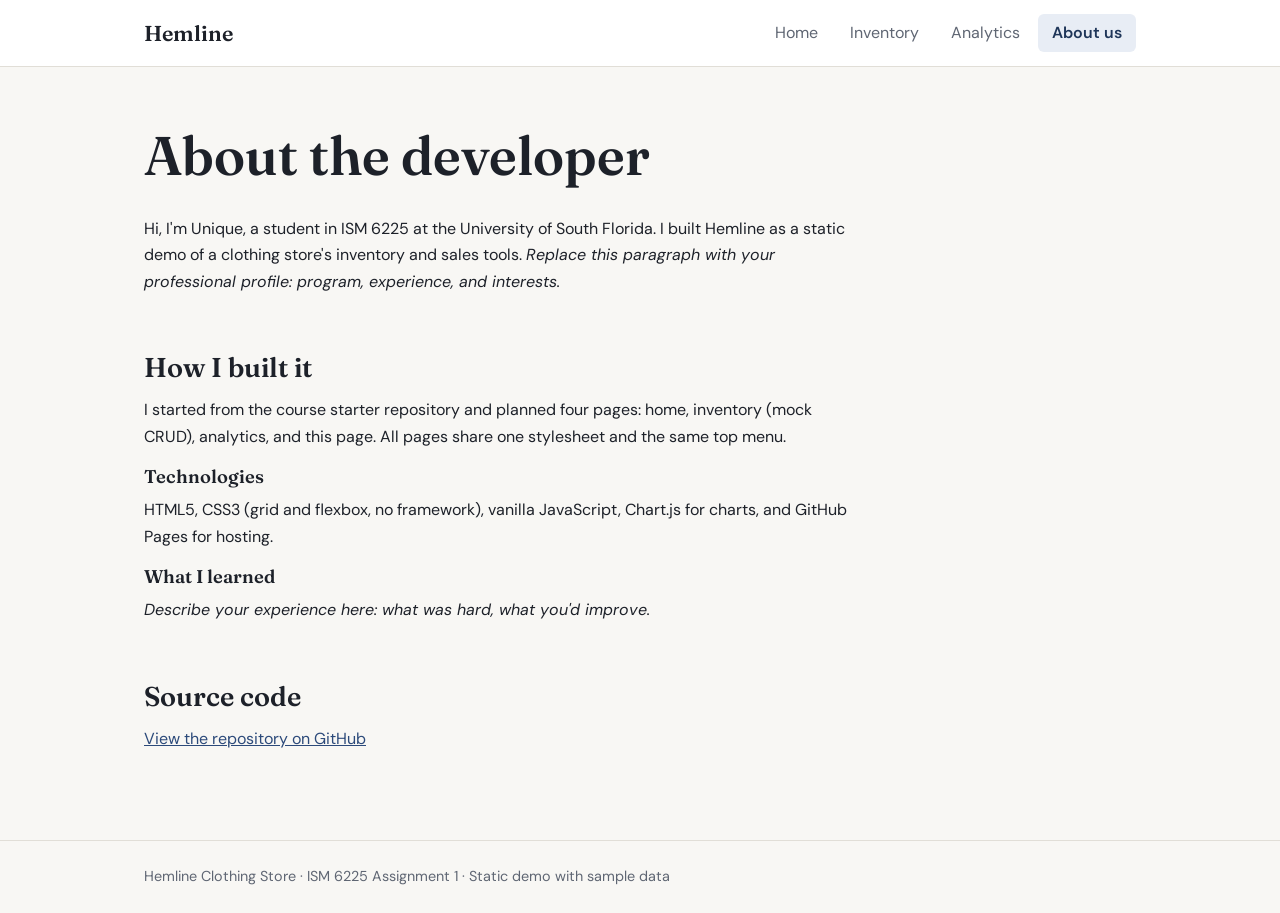
==== aboutus.html @ e070c82b "Add files via upload" ====
<!DOCTYPE html><html lang="en"><head><meta charset="utf-8"><meta name="viewport" content="width=device-width,initial-scale=1">
<title>About us | Hemline Clothing Store</title>
<link rel="preconnect" href="https://fonts.googleapis.com"><link href="https://fonts.googleapis.com/css2?family=DM+Sans:wght@400;600;700&family=Fraunces:wght@600&display=swap" rel="stylesheet">
<link rel="stylesheet" href="css/style.css"></head><body>
<header><div class="wrap"><a class="brand" href="index.html">Hemline</a><nav aria-label="Main">
<a href="index.html">Home</a><a href="inventory.html">Inventory</a><a href="analytics.html">Analytics</a><a href="aboutus.html" aria-current="page">About us</a></nav></div></header><main><div class="wrap">
<h1>About the developer</h1>
<p>Hi, I'm Unique, a student in ISM 6225 at the University of South Florida. I built Hemline as a static demo of a clothing store's inventory and sales tools. <em>Replace this paragraph with your professional profile: program, experience, and interests.</em></p>
<section class="section"><h2>How I built it</h2>
<p>I started from the course starter repository and planned four pages: home, inventory (mock CRUD), analytics, and this page. All pages share one stylesheet and the same top menu.</p>
<h3>Technologies</h3><p>HTML5, CSS3 (grid and flexbox, no framework), vanilla JavaScript, Chart.js for charts, and GitHub Pages for hosting.</p>
<h3>What I learned</h3><p><em>Describe your experience here: what was hard, what you'd improve.</em></p></section>
<section class="section"><h2>Source code</h2><p><a href="https://github.com/YOUR-USERNAME/Assignment_LookAndFeel">View the repository on GitHub</a></p></section>
</div></main><footer><div class="wrap">Hemline Clothing Store &middot; ISM 6225 Assignment 1 &middot; Static demo with sample data</div></footer></body></html>
---- css/style.css ----
:root{--bg:#f8f7f4;--ink:#1d2129;--mute:#5f6673;--line:#e1ded7;--accent:#2c4a7a;--accent-d:#1f3659;--card:#fff;--danger:#a63a32}
*{box-sizing:border-box}
html{scroll-behavior:smooth}
body{margin:0;font:16px/1.65 "DM Sans",system-ui,sans-serif;color:var(--ink);background:var(--bg)}
h1,h2,h3{font-family:Fraunces,Georgia,serif;font-weight:600;line-height:1.2;margin:0 0 .5em}
h1{font-size:clamp(2.2rem,5vw,3.4rem)}h2{font-size:1.7rem}h3{font-size:1.15rem}
p{max-width:65ch;margin:0 0 1em}a{color:var(--accent)}
:focus-visible{outline:3px solid var(--accent);outline-offset:2px}
.wrap{max-width:1040px;margin:0 auto;padding:0 24px}
header{background:var(--card);border-bottom:1px solid var(--line);position:sticky;top:0;z-index:5}
header .wrap{display:flex;align-items:center;justify-content:space-between;flex-wrap:wrap;gap:8px;padding-top:14px;padding-bottom:14px}
.brand{font:600 1.35rem Fraunces,Georgia,serif;color:var(--ink);text-decoration:none}
nav{display:flex;gap:4px;flex-wrap:wrap}
nav a{padding:6px 14px;border-radius:6px;color:var(--mute);text-decoration:none}
nav a:hover{color:var(--ink);background:var(--bg)}
nav a[aria-current=page]{color:var(--accent-d);background:#e8edf5;font-weight:600}
main{padding:56px 0 72px}
.hero{padding:24px 0 48px;border-bottom:1px solid var(--line);margin-bottom:48px}
.hero p{font-size:1.15rem;color:var(--mute)}
.btn{display:inline-block;background:var(--accent);color:#fff;border:0;padding:10px 20px;border-radius:6px;font:inherit;font-weight:600;cursor:pointer;text-decoration:none}
.btn:hover{background:var(--accent-d)}
.btn.ghost{background:transparent;color:var(--accent);border:1px solid var(--accent)}
.btn.danger{background:var(--danger)}.btn.sm{padding:4px 12px;font-size:.9rem}
.grid{display:grid;gap:24px;grid-template-columns:repeat(auto-fill,minmax(220px,1fr))}
.item{background:var(--card);border:1px solid var(--line);border-radius:10px;overflow:hidden}
.swatch{height:140px}
.item div.body{padding:16px}
.item p{margin:0;color:var(--mute);font-size:.95rem}
.price{font-weight:700;color:var(--ink)!important}
.section{margin-top:56px}
.cols{display:grid;gap:32px;grid-template-columns:repeat(auto-fit,minmax(240px,1fr))}
form{background:var(--card);border:1px solid var(--line);border-radius:10px;padding:24px;display:grid;gap:16px;grid-template-columns:repeat(auto-fit,minmax(200px,1fr));margin-bottom:32px}
label{display:grid;gap:4px;font-weight:600;font-size:.9rem}
input,select{font:inherit;padding:9px 10px;border:1px solid #c9c5bb;border-radius:6px;background:#fff}
.actions{grid-column:1/-1;display:flex;gap:12px;flex-wrap:wrap}
.tablebox{overflow-x:auto;background:var(--card);border:1px solid var(--line);border-radius:10px}
table{width:100%;border-collapse:collapse;min-width:620px}
th,td{text-align:left;padding:12px 16px;border-bottom:1px solid var(--line)}
th{font-size:.85rem;color:var(--mute)}tr:last-child td{border:0}
td .btn+.btn{margin-left:6px}
.msg{min-height:1.6em;color:var(--accent-d);font-weight:600;margin-bottom:12px}
.chartbox{background:var(--card);border:1px solid var(--line);border-radius:10px;padding:20px;height:340px;position:relative}
footer{border-top:1px solid var(--line);padding:24px 0;color:var(--mute);font-size:.9rem}
@media(max-width:560px){main{padding-top:32px}}
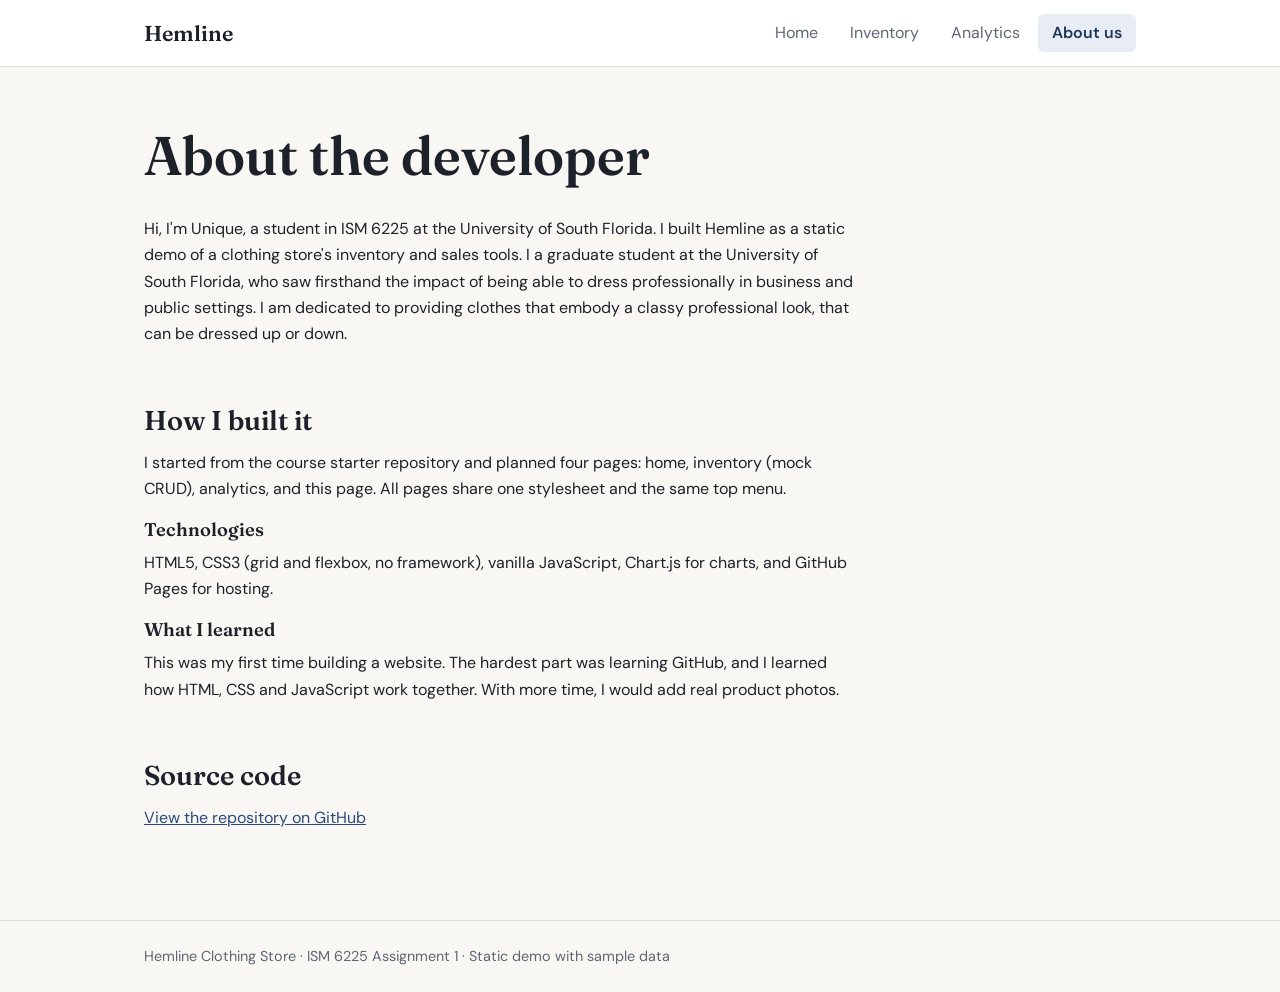
==== commit 45648b92: "Revise developer bio and learning section Updated the developer's profile and learning experience." ====
--- a/aboutus.html
+++ b/aboutus.html
@@ -5,10 +5,10 @@
 <header><div class="wrap"><a class="brand" href="index.html">Hemline</a><nav aria-label="Main">
 <a href="index.html">Home</a><a href="inventory.html">Inventory</a><a href="analytics.html">Analytics</a><a href="aboutus.html" aria-current="page">About us</a></nav></div></header><main><div class="wrap">
 <h1>About the developer</h1>
-<p>Hi, I'm Unique, a student in ISM 6225 at the University of South Florida. I built Hemline as a static demo of a clothing store's inventory and sales tools. <em>Replace this paragraph with your professional profile: program, experience, and interests.</em></p>
+<p>Hi, I'm Unique, a student in ISM 6225 at the University of South Florida. I built Hemline as a static demo of a clothing store's inventory and sales tools. I a graduate student at the University of South Florida, who saw firsthand the impact of being able to dress professionally in business and public settings. I am dedicated to providing clothes that embody a classy professional look, that can be dressed up or down.</p>
 <section class="section"><h2>How I built it</h2>
 <p>I started from the course starter repository and planned four pages: home, inventory (mock CRUD), analytics, and this page. All pages share one stylesheet and the same top menu.</p>
 <h3>Technologies</h3><p>HTML5, CSS3 (grid and flexbox, no framework), vanilla JavaScript, Chart.js for charts, and GitHub Pages for hosting.</p>
-<h3>What I learned</h3><p><em>Describe your experience here: what was hard, what you'd improve.</em></p></section>
-<section class="section"><h2>Source code</h2><p><a href="https://github.com/YOUR-USERNAME/Assignment_LookAndFeel">View the repository on GitHub</a></p></section>
+<h3>What I learned</h3><p>This was my first time building a website. The hardest part was learning GitHub, and I learned how HTML, CSS and JavaScript work together. With more time, I would add real product photos.</p></section>
+<section class="section"><h2>Source code</h2><p><a href="https://github.com/unique-alston/Assignment_LookAndFeel">View the repository on GitHub</a></p></section>
 </div></main><footer><div class="wrap">Hemline Clothing Store &middot; ISM 6225 Assignment 1 &middot; Static demo with sample data</div></footer></body></html>
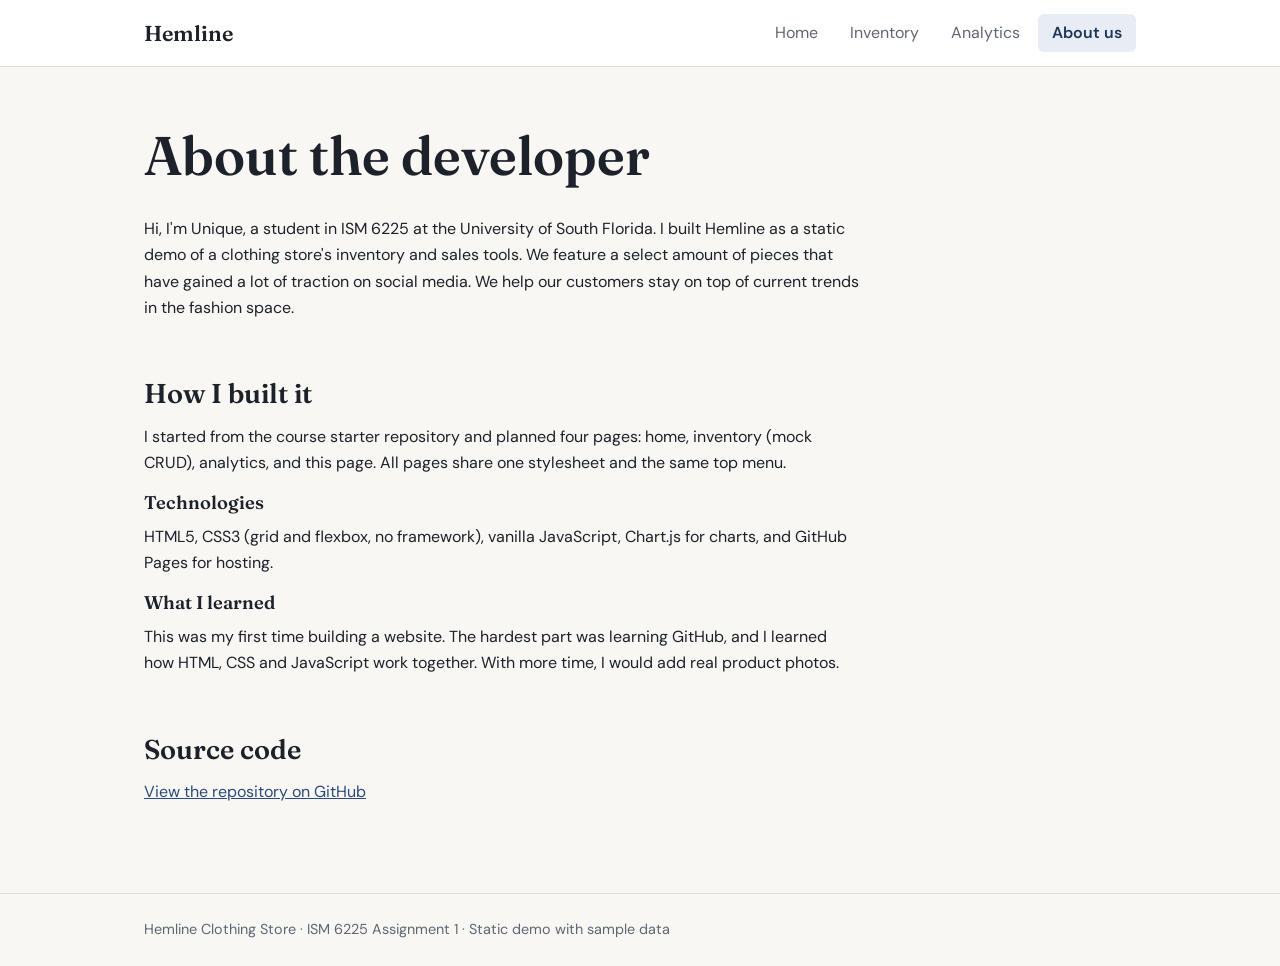
==== commit 801bb5f2: "Revise About Us section for clarity and focus Updated the developer introduction to highlight social" ====
--- a/aboutus.html
+++ b/aboutus.html
@@ -5,7 +5,7 @@
 <header><div class="wrap"><a class="brand" href="index.html">Hemline</a><nav aria-label="Main">
 <a href="index.html">Home</a><a href="inventory.html">Inventory</a><a href="analytics.html">Analytics</a><a href="aboutus.html" aria-current="page">About us</a></nav></div></header><main><div class="wrap">
 <h1>About the developer</h1>
-<p>Hi, I'm Unique, a student in ISM 6225 at the University of South Florida. I built Hemline as a static demo of a clothing store's inventory and sales tools. I a graduate student at the University of South Florida, who saw firsthand the impact of being able to dress professionally in business and public settings. I am dedicated to providing clothes that embody a classy professional look, that can be dressed up or down.</p>
+<p>Hi, I'm Unique, a student in ISM 6225 at the University of South Florida. I built Hemline as a static demo of a clothing store's inventory and sales tools. We feature a select amount of pieces that have gained a lot of traction on social media. We help our customers stay on top of current trends in the fashion space.</p>
 <section class="section"><h2>How I built it</h2>
 <p>I started from the course starter repository and planned four pages: home, inventory (mock CRUD), analytics, and this page. All pages share one stylesheet and the same top menu.</p>
 <h3>Technologies</h3><p>HTML5, CSS3 (grid and flexbox, no framework), vanilla JavaScript, Chart.js for charts, and GitHub Pages for hosting.</p>
